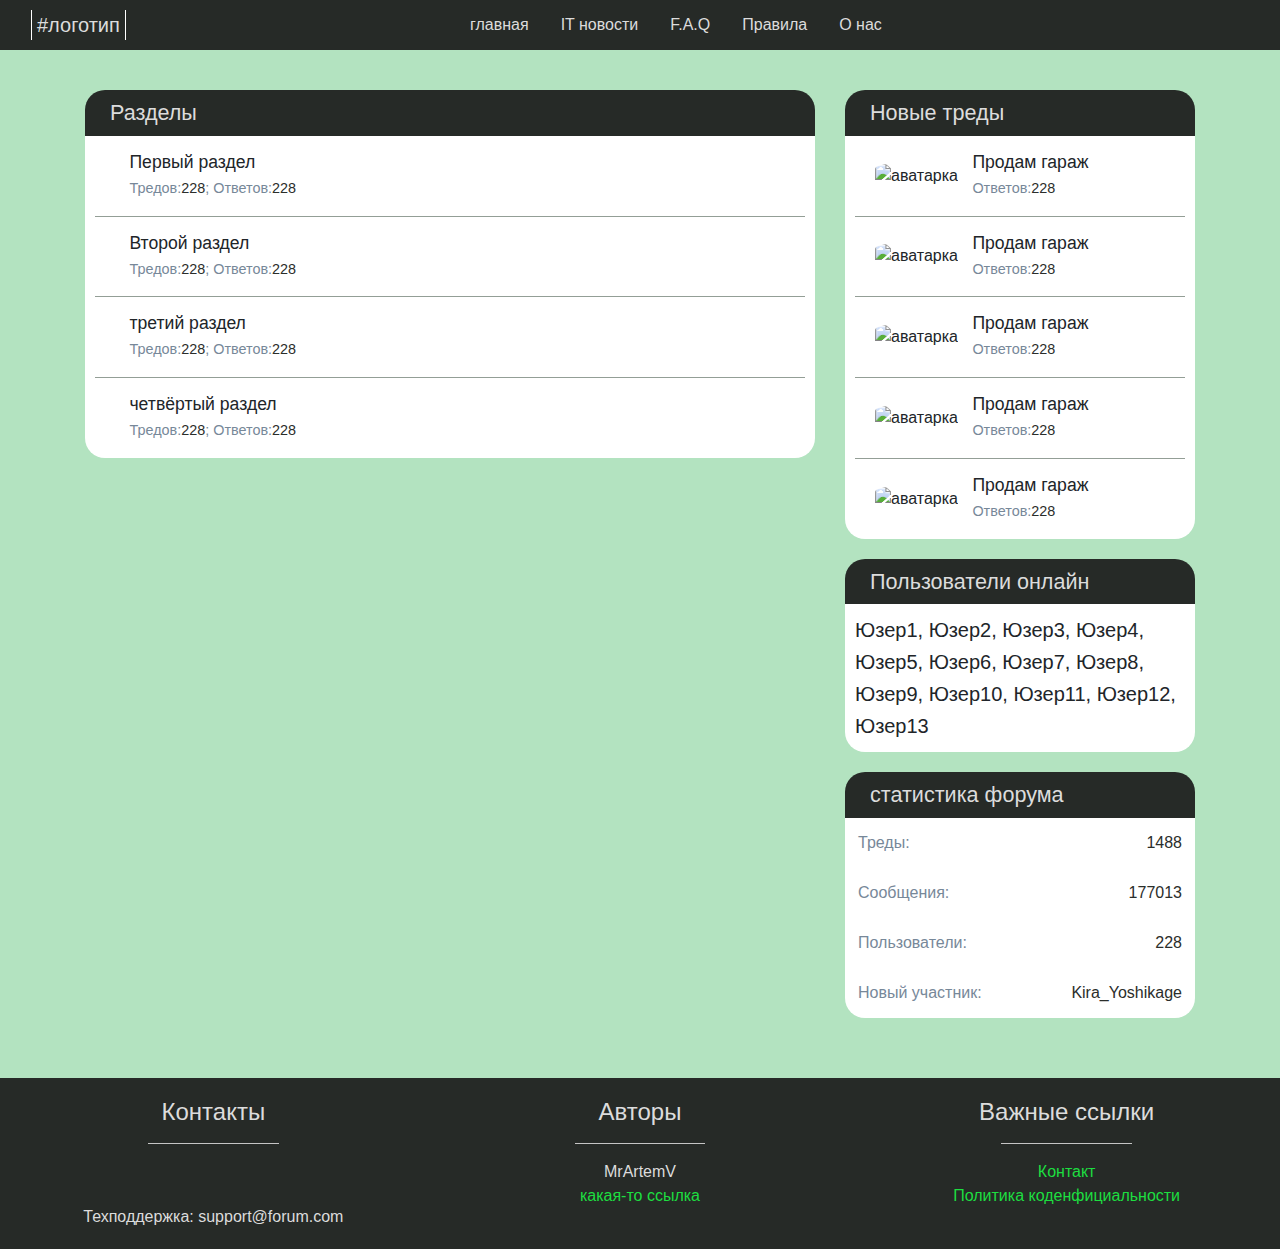
==== folder_list.html @ fc2b0144 "Add folder-only" ====
<!DOCTYPE html>
<html lang="en">
    <head>
        <meta charset="UTF-8">
        <title>PHP | forum</title>
        <meta name="viewport" content="width=device-width, initial-scale=1, shrink-to-fit=no">
        <!--BOOTSTRAP-->
        <link rel="stylesheet" href="https://maxcdn.bootstrapcdn.com/bootstrap/4.0.0/css/bootstrap.min.css" integrity="sha384-Gn5384xqQ1aoWXA+058RXPxPg6fy4IWvTNh0E263XmFcJlSAwiGgFAW/dAiS6JXm" crossorigin="anonymous">
        <link href="https://cdnjs.cloudflare.com/ajax/libs/mdbootstrap/4.15.0/css/mdb.min.css" rel="stylesheet">
        <!--/BOOTSTRAP-->

        <!-- FontAwesome -->
        <link href="fontawesome/css/all.css" rel="stylesheet">
        <!--script defer src="fontawesome/js/all.js"></script-->
        <link href="fontawesome/css/fontawesome.css" rel="stylesheet">
        <link href="fontawesome/css/brands.css" rel="stylesheet">
        <!-- /FontAwesome -->

        <link rel="stylesheet" type="text/css" href="css/main.css">
    </head>
    <body>
        <div id="page">
            <header id="navigation" class="bg-dark" role="navigation">
                <nav id="navigation" class="nav nav navbar navbar-expand-lg navbar-dark">
                    <div class="container-fluid">
                        <div id="logo" class="navbar-brand justify-content-start">
                            <a href="index.html">
                                <span>#логотип</span>
                            </a>
                        </div>
                        <button type="button" class="navbar-toggler" data-toggle="collapse" data-target="#navigation-content" aria-controls="navigation-content" aria-expanted="false" aria-label="переключатель навигации" style="margin-top:-3px; margin-right: 1rem;">
                                <span class="navbar-toggler-icon"></span>
                        </button>
                        <div id="navigation-content" class="collapse navbar-collapse justify-content-end bg-dark dropdown">
                            <a href="index.html" class="nav-link">главная</a>
                            <a href="#" class="nav-link">IT новости</a>
                            <a href="#" class="nav-link">F.A.Q</a>
                            <a href="#" class="nav-link">Правила</a>
                            <a href="#" class="nav-link">О нас</a>
                            <a href="#" class="nav-link mob_only">Профиль</a>
                            <a href="#" class="nav-link mob_only">Выйти</a>
                        </div>
                        <div class="nav-link user_menu">
                            <a href="#"><i class="profile_menu fas fa-user-circle"></i></a>
                            <div class="arrow_down">
                                <i class="fas fa-chevron-up" id="user_menu">
                                    <div class="entity"></div>
                                    <div class="submenu">
                                        <a href="#" class="block">Моя страница</a><hr>
                                        <a href="#" class="block">Настройки</a><hr>
                                        <a href="#" class="block">Техподдержка</a><hr>
                                        <a href="#" class="block">Выйти</a>
                                    </div>
                                </i>
                            </div>
                        </div>
                    </div>
                </nav>
            </header>
            <div class="container main_content_area">
                <div class="row">
                    <div class="col-lg-8">
                        <main class="site_pool_left" role="main">
                            <section class="folder">
                                <div class="folder_header">
                                    <h2 class="folder_title">Разделы</h2>
                                </div>
                                <div class="folder_main">
                                    <div class="folder_point">
                                        <i class="far fa-comments"></i>
                                        <div class="point_desc">
                                            <a href="#"><h2>Первый раздел</h2></a>
                                            <p>Тредов:<span>228</span>; Ответов:<span>228</span></p>
                                        </div>
                                    </div>
                                    <div class="folder_point">
                                        <i class="far fa-comments"></i>
                                        <div class="point_desc">
                                            <a href="#"><h2>Второй раздел</h2></a>
                                            <p>Тредов:<span>228</span>; Ответов:<span>228</span></p>
                                        </div>
                                    </div>
                                    <div class="folder_point">
                                        <i class="far fa-comments"></i>
                                        <div class="point_desc">
                                            <a href="#"><h2>третий раздел</h2></a>
                                            <p>Тредов:<span>228</span>; Ответов:<span>228</span></p>
                                        </div>
                                    </div>
                                    <div class="folder_point">
                                        <i class="far fa-comments"></i>
                                        <div class="point_desc">
                                            <a href="#"><h2>четвёртый раздел</h2></a>
                                            <p>Тредов:<span>228</span>; Ответов:<span>228</span></p>
                                        </div>
                                    </div>
                                </div>
                            </section>
                        </main>
                    </div>
                    <div class="col-lg-4">
                        <aside class="folder">
                            <div class="folder_header">
                                <h2 class="folder_title">Новые треды</h2>
                            </div>
                            <div class="folder_main">
                                <div class="folder_point">
                                    <img src="photo_2020-01-13_20-50-44.jpg" alt="аватарка" class="avatar">
                                        <div class="point_desc">
                                            <a href="#"><h2>Продам гараж</h2></a>
                                            <p>Ответов:<span>228</span></p>
                                        </div>
                                </div>
                                <div class="folder_point">
                                    <img src="photo_2020-01-13_20-50-44.jpg" alt="аватарка" class="avatar">
                                        <div class="point_desc">
                                            <a href="#"><h2>Продам гараж</h2></a>
                                            <p>Ответов:<span>228</span></p>
                                        </div>
                                </div>
                                <div class="folder_point">
                                    <img src="photo_2020-01-13_20-50-44.jpg" alt="аватарка" class="avatar">
                                        <div class="point_desc">
                                            <a href="#"><h2>Продам гараж</h2></a>
                                            <p>Ответов:<span>228</span></p>
                                        </div>
                                </div>
                                <div class="folder_point">
                                    <img src="photo_2020-01-13_20-50-44.jpg" alt="аватарка" class="avatar">
                                        <div class="point_desc">
                                            <a href="#"><h2>Продам гараж</h2></a>
                                            <p>Ответов:<span>228</span></p>
                                        </div>
                                </div>
                                <div class="folder_point">
                                    <img src="photo_2020-01-13_20-50-44.jpg" alt="аватарка" class="avatar">
                                        <div class="point_desc">
                                            <a href="#"><h2>Продам гараж</h2></a>
                                            <p>Ответов:<span>228</span></p>
                                        </div>
                                </div>
                            </div>
                        </aside>
                        <aside class="folder">
                            <div class="folder_header">
                                <h2 class="folder_title">Пользователи онлайн</h2>
                            </div>
                            <div class="folder_main">
                                <p class="users_list">Юзер1, Юзер2, Юзер3, Юзер4, Юзер5, Юзер6, Юзер7, Юзер8, Юзер9, Юзер10, Юзер11, Юзер12, Юзер13</p>
                            </div>
                        </aside>
                        <aside class="folder">
                            <div class="folder_header">
                                <h2 class="folder_title">статистика форума</h2>
                            </div>
                            <div class="folder_main">
                                <dl>
                                    <dt>Треды:</dt>
                                    <dd>1488</dd>
                                </dl>
                                <dl>
                                    <dt>Сообщения:</dt>
                                    <dd>177013</dd>
                                </dl>
                                <dl>
                                    <dt>Пользователи:</dt>
                                    <dd>228</dd>
                                </dl>
                                <dl>
                                    <dt>Новый участник:</dt>
                                    <dd>Kira_Yoshikage</dd>
                                </dl>
                            </div>
                        </aside>
                    </div>
                </div>
            </div>
            <footer class="container-fluid">
                <div class="row">
                    <section class="col-md-3">
                        <h4>Контакты</h4>
                        <hr>
                        <i class="fab fa-vk"></i>
                        <i class="fab fa-telegram-plane"></i>
                        <p>Техподдержка: support@forum.com</p>
                    </section>
                    <section class="col-md-3">
                        <h4>Авторы</h4>
                        <hr>
                        <p>MrArtemV</p>
                        <a href="#">какая-то ссылка</a>
                    </section>
                    <section class="col-md-3">
                        <h4>Важные ссылки</h4>
                        <hr>
                        <a href="#">Контакт</a><br>
                        <a href="#">Политика коденфициальности</a><br>
                    </section>
                </div>
            </footer>

        </div>



        <script src="https://code.jquery.com/jquery-3.2.1.slim.min.js" integrity="sha384-KJ3o2DKtIkvYIK3UENzmM7KCkRr/rE9/Qpg6aAZGJwFDMVNA/GpGFF93hXpG5KkN" crossorigin="anonymous"></script>
        <script src="https://cdnjs.cloudflare.com/ajax/libs/popper.js/1.12.9/umd/popper.min.js" integrity="sha384-ApNbgh9B+Y1QKtv3Rn7W3mgPxhU9K/ScQsAP7hUibX39j7fakFPskvXusvfa0b4Q" crossorigin="anonymous"></script>
        <script src="https://maxcdn.bootstrapcdn.com/bootstrap/4.0.0/js/bootstrap.min.js" integrity="sha384-JZR6Spejh4U02d8jOt6vLEHfe/JQGiRRSQQxSfFWpi1MquVdAyjUar5+76PVCmYl" crossorigin="anonymous"></script>
    </body>
</html>
---- css/main.css ----
* {
    margin: 0;
    padding: 0;
}



/*
* START FILE
*/
/*
* Данный файл является основным сss файлом для этого сайта.
*
* все стили поделены на несколько частей:
    1. nav
    2. main
    3. footer
    4. achors
    6. other
* для перехода к определённому разделу нажмите [ctrl]+[f]
* введите название раздела и нажмите enter
*/

/* end introduction*/

/*
* раздел nav
*/
#navigation {
    height: 50px;
}

#navigation-content {
    z-index: 9999;
}

.navbar {
    padding: .5rem 0;
}

.navbar-collapse {
    flex-grow: 0 !important;
    -webkit-flex-grow: 0 !important;
    -moz-flex-grow: 0 !important;
    -ms-flex-grow: 0 !important;
}

.main_menu {
    max-width: 992px;
    max-height: 50px;
}

#logo {
    border-left: 1px solid #fff;
    border-right: 1px solid #fff;
    max-height: 90%;
    margin-left: 1rem;
}

#logo span {
    padding: 0 5px;
}

.navbar-brand {
    padding-top: 0;
    padding-bottom: 0;
}

.nav-link {
    text-align: center;
}

.nav-link.active {
    color: #1dd !important;
    background-color: #2e332f !important;
    border-radius: 10px;
}

.user_menu {
    display: none;
}

@media screen and (min-width: 992px) {
    .user_menu {
        display: inline-block;
    }
}

.fa-user-circle {
    font-size: 30px;
    color: #DCDCDC;
    transition: 0.3s;
    -webkit-transition: 0.3s;
    -moz-transition: 0.3s;
    -ms-transition: 0.3s;
}

.fa-user-circle:hover {
    color: #1dde40;
}

.fa-chevron-up {
    font-size: 10px;
    margin-left: 3px;
    color: #DCDCDC;
    background: none;
    max-width: 10px;
    max-height: 10px;
}

.fa-chevron-up:hover {
    color: #1dde40;
}

.arrow_down {
    display: inline-block;
    max-width: 10px;
    max-height: 10px;
}

.arrow_down i:hover .submenu {
    -webkit-transform: scaleY(1);
    -ms-transform: scaleY(1);
    -moz-transform: scaleY(1);
    transform: scaleY(1);
}

.fa-chevron-up .submenu a:hover {
    color: #1dde40;
}

/*
* раздел main
*/

body {
    background: #b3e3c0;
}

p {
    margin-bottom: 0;
}

dl {
    margin-bottom: 0;
}

dt {
    font-weight: normal;
}

dd {
    font-size: 16px;
}

h2 {
    margin-bottom: 0;
    font-size: 1.1rem;
}

.main_content_area {
    margin-top: 40px;
    margin-bottom: 40px;
}

.block {
    display: block;
    padding: 0.5rem 1rem;
}

.site_pool_left {
    width: 100%;
    float: left;
}

.folder {
    margin-bottom: 20px;
    border-radius: 10%;
}

.folder_header {
    background-color: #262a27;
    border-top-left-radius: 20px;
    border-top-right-radius: 20px;
}

.folder_title {
    color: #dcdcdc;
    margin-left: 25px;
    margin-right: 25px;
    padding: 10px 0px;
    font-size: 1.35rem
}

.folder_main {
    background: white;
    border-bottom-left-radius: 20px;
    border-bottom-right-radius: 20px;
}

.folder_main>dl {
    padding: 13px;
}

.folder_main>dl * {
    display: inline-block;
}

.folder_main>dl>dt {
    color: #778899;
}

.folder_main>dl>dd {
    float: right;
    color: #2b2e2b;
}

.folder_point {
    margin: 0 10px;
    border-top: 1px solid #939e96;
    padding: 1rem 0;
}

.folder_point:nth-child(1){
    border-top: none;
}

.point_desc{
    display: inline-block;
    margin-left: 10px;
    vertical-align: middle;
}

.point_desc p {
    color: #778899;
    font-size: 0.9rem;
}

.point_desc span {
    color: #2b2e2b;
}

.point_desc h2 {
    margin-bottom: 5px;
}

.fa-comments {
    font-size: 45px;
    margin-left: 20px;
    color: #262a27;
    display: inline-block;
    vertical-align: sub;
}

.users_list {
    line-height: 2rem;
    padding: 10px;
    font-size: 20px;
}

.fa-user-circle {
    font-size: 37px;
    color: #262a27;
    margin-left: 20px;
}

@media screen and (max-width: 992px){
    .site_pool_left {
        float: none;
    }
    .fa-comments {
        font-size: 30px;
    }
    .point_desc p{
        font-size: 12px;
    }

    .folder_title {
        padding: 10px 0px;
    }

    aside.folder:nth-child(1) {
        margin-top: 50px;
    }
}

/*
* раздел footer
*/

footer {
    background: #262a27;
    color: #dcdcdc;
    text-align: center;
    padding-top: 20px;
    padding-bottom: 20px;
}

footer hr {
    max-width: 45%;
    background-color: #dcdcdc;
    margin-left: auto;
    margin-right: auto;
}

section.col-md-3{
    margin: 0 auto;
}

@media screen and (max-width: 992px) {
    section.col-md-3 {
        padding-top: 35px;
        padding-bottom: 35px;
    }
    footer hr {
        max-width: 60%;
    }
}

/*
* раздел achors
*/
a {
    color: #DCDCDC;
    transition: 0.3s;
    -webkit-transition: 0.3s;
    -moz-transition: 0.3s;
    -ms-transition: 0.3s;
}
a:hover {
    color: #1dde40;
    text-decoration: none;
}

main a {
    color: #212529;
}

aside a {
    color: #212529;
}

.profile_menu {
    color: #dcdcdc;
}

.entity {
    min-height: 20px;
}

.submenu {
    position: absolute;
    top: 40px;
    right: 10px;
    -webkit-transform: scaleY(0);
    -ms-transform: scaleY(0);
    -moz-transform: scaleY(0);
    transform: scaleY(0);
    -webkit-transform-origin: 0 0;
    -ms-transform-origin: 0 0;
    -moz-transform-origin: 0 0;
    transform-origin: 0 0;
    background: #252a27;
    padding: 10px 0;
}

.submenu a {
    font-family: -apple-system,BlinkMacSystemFont,"Segoe UI",Roboto,"Helvetica Neue",Arial,sans-serif,"Apple Color Emoji","Segoe UI Emoji","Segoe UI Symbol";
}

.fa-chevron-up a {
    font-size: 14px;
}

.mob_only {
    display: block;
}

footer a {
    color: #1dde40;
}

footer a:hover {
    color: #8a867b;
}

@media screen and (min-width: 992px){
    .mob_only {
        display: none;
    }
}

/*
* раздел other
*/
.bg-dark {
    background-color: #262a27 !important;
}

.avatar {
    border-radius: 20%;
    width: 37px;
    height: 37px;
    margin-left: 20px;
}

.fa-vk {
    font-size: 30px;
    margin-right: 20px;
}

.fa-telegram-plane {
    font-size: 30px;
}

/*
* END FILE
*/
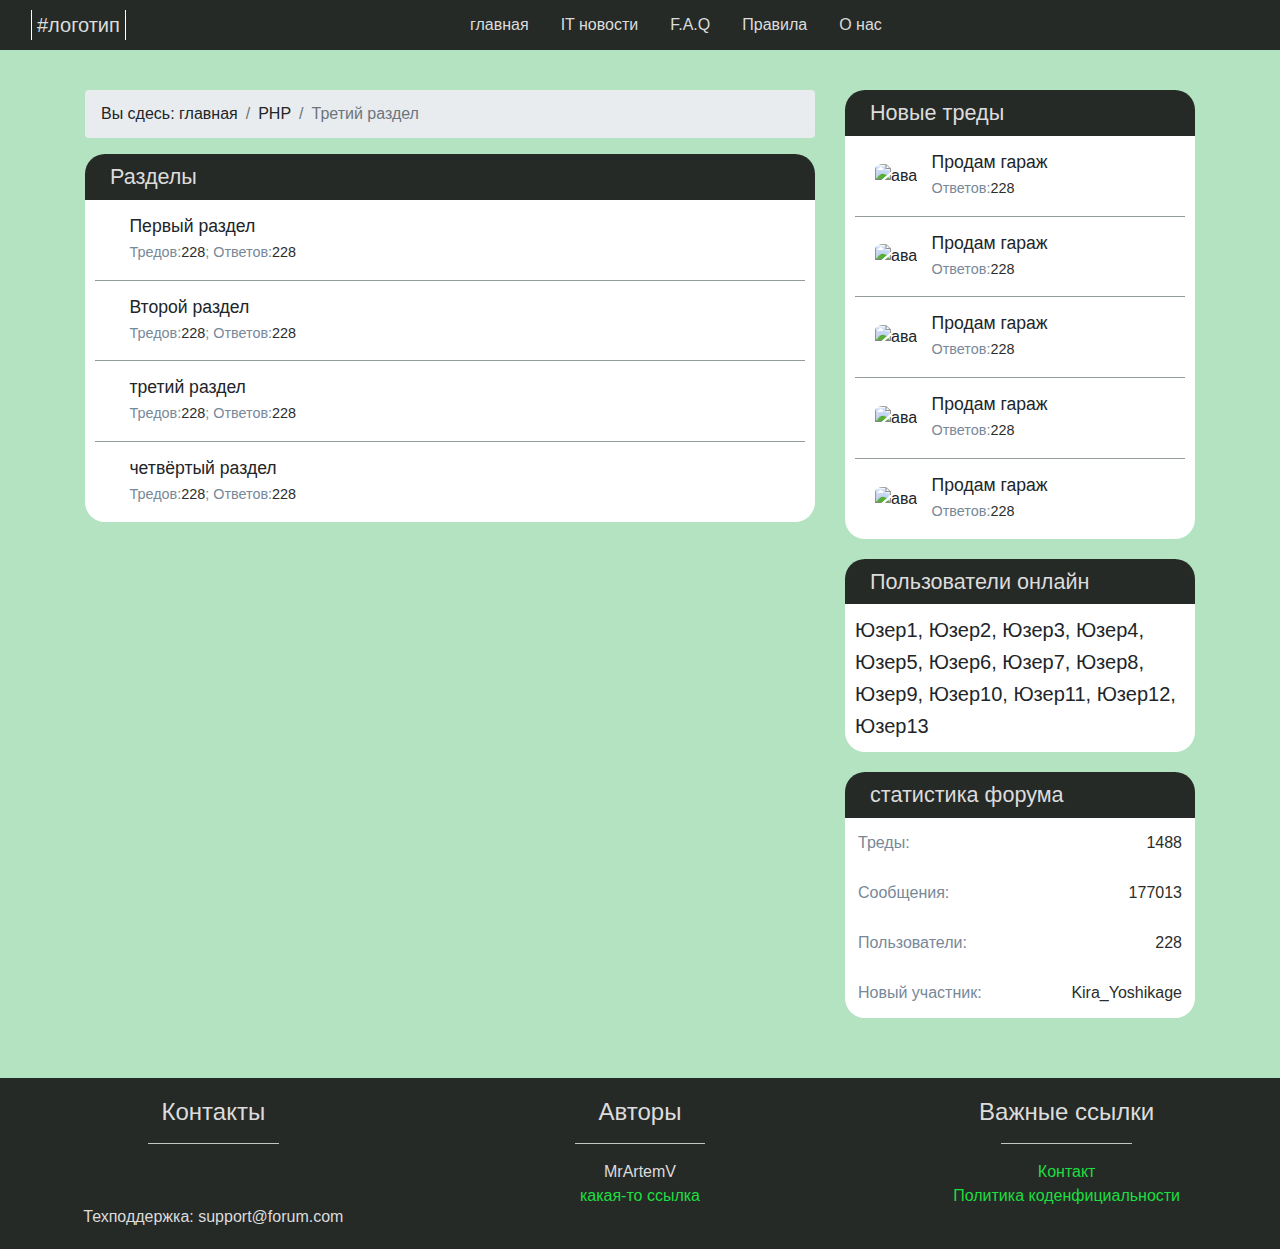
==== commit a4df83a9: "Lol, lmao" ====
--- a/folder_list.html
+++ b/folder_list.html
@@ -1,8 +1,8 @@
 <!DOCTYPE html>
-<html lang="en">
+<html lang="ru">
     <head>
         <meta charset="UTF-8">
-        <title>PHP | forum</title>
+        <title>Третий раздел | forum</title>
         <meta name="viewport" content="width=device-width, initial-scale=1, shrink-to-fit=no">
         <!--BOOTSTRAP-->
         <link rel="stylesheet" href="https://maxcdn.bootstrapcdn.com/bootstrap/4.0.0/css/bootstrap.min.css" integrity="sha384-Gn5384xqQ1aoWXA+058RXPxPg6fy4IWvTNh0E263XmFcJlSAwiGgFAW/dAiS6JXm" crossorigin="anonymous">
@@ -41,18 +41,14 @@
                             <a href="#" class="nav-link mob_only">Выйти</a>
                         </div>
                         <div class="nav-link user_menu">
-                            <a href="#"><i class="profile_menu fas fa-user-circle"></i></a>
-                            <div class="arrow_down">
-                                <i class="fas fa-chevron-up" id="user_menu">
-                                    <div class="entity"></div>
-                                    <div class="submenu">
-                                        <a href="#" class="block">Моя страница</a><hr>
-                                        <a href="#" class="block">Настройки</a><hr>
-                                        <a href="#" class="block">Техподдержка</a><hr>
-                                        <a href="#" class="block">Выйти</a>
-                                    </div>
-                                </i>
-                            </div>
+                            <i class="menu_subitem fas fa-user-circle"></i>
+                            <i class="menu_subitem fas fa-chevron-up"></i>
+                        </div>
+                        <div class="submenu">
+                            <a href="#" class="block">Моя страница</a>
+                            <a href="#" class="block">Настройки</a>
+                            <a href="#" class="block">Техподдержка</a>
+                            <a href="#" class="block">Выйти</a>
                         </div>
                     </div>
                 </nav>
@@ -61,6 +57,7 @@
                 <div class="row">
                     <div class="col-lg-8">
                         <main class="site_pool_left" role="main">
+                            <div class="breadcrumb">Вы сдесь:&nbsp;<a href="#" class="breadcrumb-item">главная</a><a href="#" class="breadcrumb-item">PHP</a><a href="#" class="breadcrumb-item active">Третий раздел</a></div>
                             <section class="folder">
                                 <div class="folder_header">
                                     <h2 class="folder_title">Разделы</h2>
@@ -69,7 +66,7 @@
                                     <div class="folder_point">
                                         <i class="far fa-comments"></i>
                                         <div class="point_desc">
-                                            <a href="#"><h2>Первый раздел</h2></a>
+                                            <a href="thread_list.html"><h2>Первый раздел</h2></a>
                                             <p>Тредов:<span>228</span>; Ответов:<span>228</span></p>
                                         </div>
                                     </div>
@@ -105,35 +102,35 @@
                             </div>
                             <div class="folder_main">
                                 <div class="folder_point">
-                                    <img src="photo_2020-01-13_20-50-44.jpg" alt="аватарка" class="avatar">
-                                        <div class="point_desc">
-                                            <a href="#"><h2>Продам гараж</h2></a>
-                                            <p>Ответов:<span>228</span></p>
-                                        </div>
-                                </div>
-                                <div class="folder_point">
-                                    <img src="photo_2020-01-13_20-50-44.jpg" alt="аватарка" class="avatar">
-                                        <div class="point_desc">
-                                            <a href="#"><h2>Продам гараж</h2></a>
-                                            <p>Ответов:<span>228</span></p>
-                                        </div>
-                                </div>
-                                <div class="folder_point">
-                                    <img src="photo_2020-01-13_20-50-44.jpg" alt="аватарка" class="avatar">
-                                        <div class="point_desc">
-                                            <a href="#"><h2>Продам гараж</h2></a>
-                                            <p>Ответов:<span>228</span></p>
-                                        </div>
-                                </div>
-                                <div class="folder_point">
-                                    <img src="photo_2020-01-13_20-50-44.jpg" alt="аватарка" class="avatar">
-                                        <div class="point_desc">
-                                            <a href="#"><h2>Продам гараж</h2></a>
-                                            <p>Ответов:<span>228</span></p>
-                                        </div>
-                                </div>
-                                <div class="folder_point">
-                                    <img src="photo_2020-01-13_20-50-44.jpg" alt="аватарка" class="avatar">
+                                    <img src="dyPS1MYJzZ4.jpg" alt="ава" class="avatar">
+                                        <div class="point_desc">
+                                            <a href="#"><h2>Продам гараж</h2></a>
+                                            <p>Ответов:<span>228</span></p>
+                                        </div>
+                                </div>
+                                <div class="folder_point">
+                                    <img src="dyPS1MYJzZ4.jpg" alt="ава" class="avatar">
+                                        <div class="point_desc">
+                                            <a href="#"><h2>Продам гараж</h2></a>
+                                            <p>Ответов:<span>228</span></p>
+                                        </div>
+                                </div>
+                                <div class="folder_point">
+                                    <img src="dyPS1MYJzZ4.jpg" alt="ава" class="avatar">
+                                        <div class="point_desc">
+                                            <a href="#"><h2>Продам гараж</h2></a>
+                                            <p>Ответов:<span>228</span></p>
+                                        </div>
+                                </div>
+                                <div class="folder_point">
+                                    <img src="dyPS1MYJzZ4.jpg" alt="ава" class="avatar">
+                                        <div class="point_desc">
+                                            <a href="#"><h2>Продам гараж</h2></a>
+                                            <p>Ответов:<span>228</span></p>
+                                        </div>
+                                </div>
+                                <div class="folder_point">
+                                    <img src="dyPS1MYJzZ4.jpg" alt="ава" class="avatar">
                                         <div class="point_desc">
                                             <a href="#"><h2>Продам гараж</h2></a>
                                             <p>Ответов:<span>228</span></p>
@@ -206,5 +203,6 @@
         <script src="https://code.jquery.com/jquery-3.2.1.slim.min.js" integrity="sha384-KJ3o2DKtIkvYIK3UENzmM7KCkRr/rE9/Qpg6aAZGJwFDMVNA/GpGFF93hXpG5KkN" crossorigin="anonymous"></script>
         <script src="https://cdnjs.cloudflare.com/ajax/libs/popper.js/1.12.9/umd/popper.min.js" integrity="sha384-ApNbgh9B+Y1QKtv3Rn7W3mgPxhU9K/ScQsAP7hUibX39j7fakFPskvXusvfa0b4Q" crossorigin="anonymous"></script>
         <script src="https://maxcdn.bootstrapcdn.com/bootstrap/4.0.0/js/bootstrap.min.js" integrity="sha384-JZR6Spejh4U02d8jOt6vLEHfe/JQGiRRSQQxSfFWpi1MquVdAyjUar5+76PVCmYl" crossorigin="anonymous"></script>
+        <script src="js/navbar.js"></script>
     </body>
 </html>